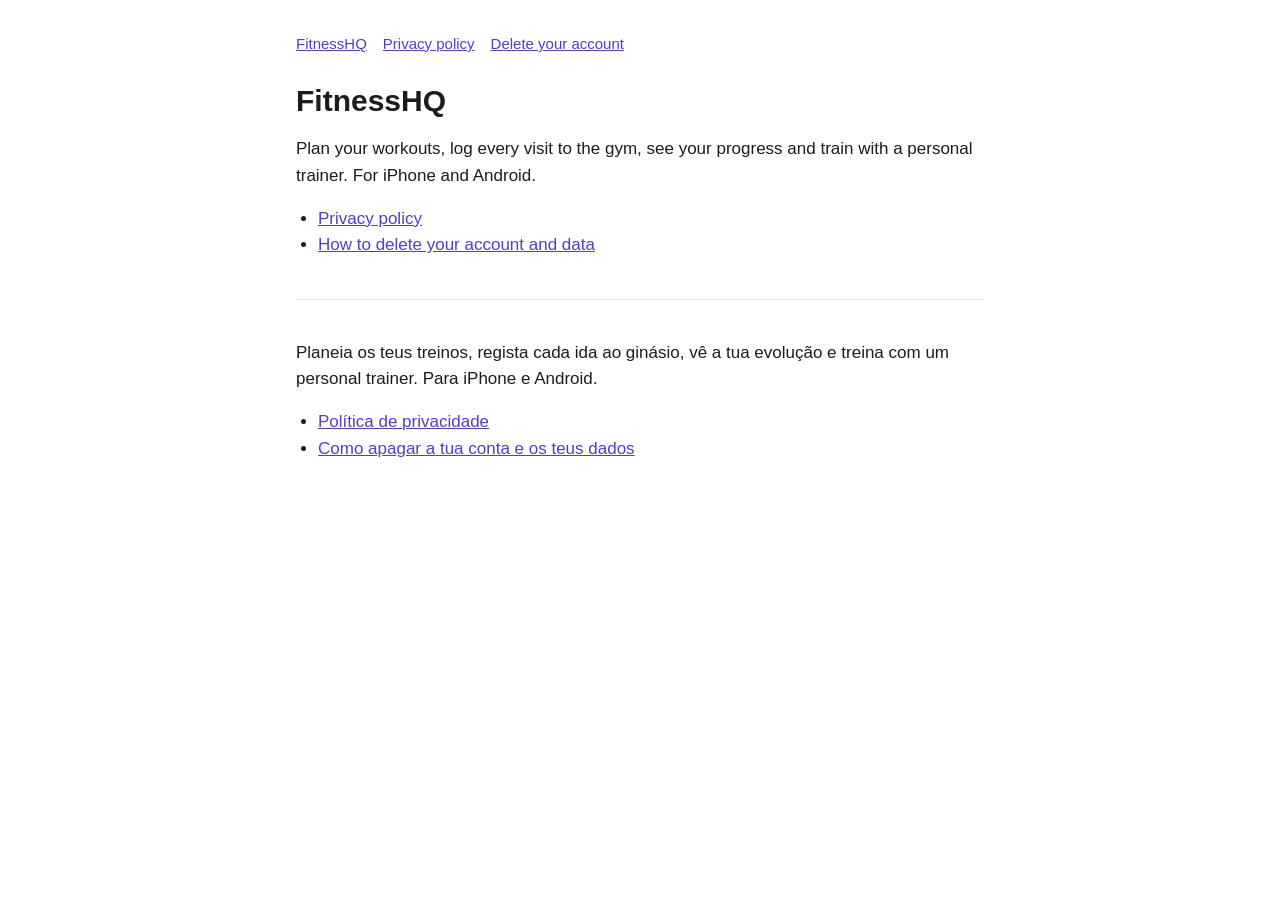
==== index.html @ e052d86b "FitnessHQ website: home, privacy policy, delete your account (en + pt-PT) Co-Authored-By: Claude Opu" ====
<!doctype html>
<html lang="en">
<head>
<meta charset="utf-8">
<meta name="viewport" content="width=device-width, initial-scale=1">
<title>FitnessHQ</title>
<link rel="stylesheet" href="style.css">
</head>
<body>
<main>
<nav><a href="./">FitnessHQ</a><a href="privacy.html">Privacy policy</a><a href="delete-account.html">Delete your account</a></nav>
<h1>FitnessHQ</h1>
<p>Plan your workouts, log every visit to the gym, see your progress and train with a personal trainer. For iPhone and Android.</p>
<ul>
<li><a href="privacy.html">Privacy policy</a></li>
<li><a href="delete-account.html">How to delete your account and data</a></li>
</ul>
<hr>
<p lang="pt-PT">Planeia os teus treinos, regista cada ida ao ginásio, vê a tua evolução e treina com um personal trainer. Para iPhone e Android.</p>
<ul lang="pt-PT">
<li><a href="privacy.html#pt">Política de privacidade</a></li>
<li><a href="delete-account.html#pt">Como apagar a tua conta e os teus dados</a></li>
</ul>
</main>
</body>
</html>
---- style.css ----
:root { --text: #1c1c1e; --muted: #5f5f66; --bg: #ffffff; --accent: #4f3fc8; --line: #e5e5ea; }
@media (prefers-color-scheme: dark) { :root { --text: #f2f2f7; --muted: #aeaeb2; --bg: #111114; --accent: #a99cff; --line: #2c2c2e; } }
* { box-sizing: border-box; }
body { margin: 0; background: var(--bg); color: var(--text); font: 17px/1.55 -apple-system, BlinkMacSystemFont, "Segoe UI", Roboto, sans-serif; }
main { max-width: 720px; margin: 0 auto; padding: 32px 16px 64px; }
h1 { font-size: 30px; line-height: 1.2; margin: 0 0 8px; }
h2 { font-size: 21px; margin: 32px 0 8px; }
h3 { font-size: 17px; margin: 20px 0 4px; }
p, li { color: var(--text); }
.muted { color: var(--muted); font-size: 15px; }
a { color: var(--accent); }
nav { display: flex; gap: 16px; flex-wrap: wrap; margin-bottom: 28px; font-size: 15px; }
hr { border: 0; border-top: 1px solid var(--line); margin: 40px 0; }
ul { padding-left: 22px; }
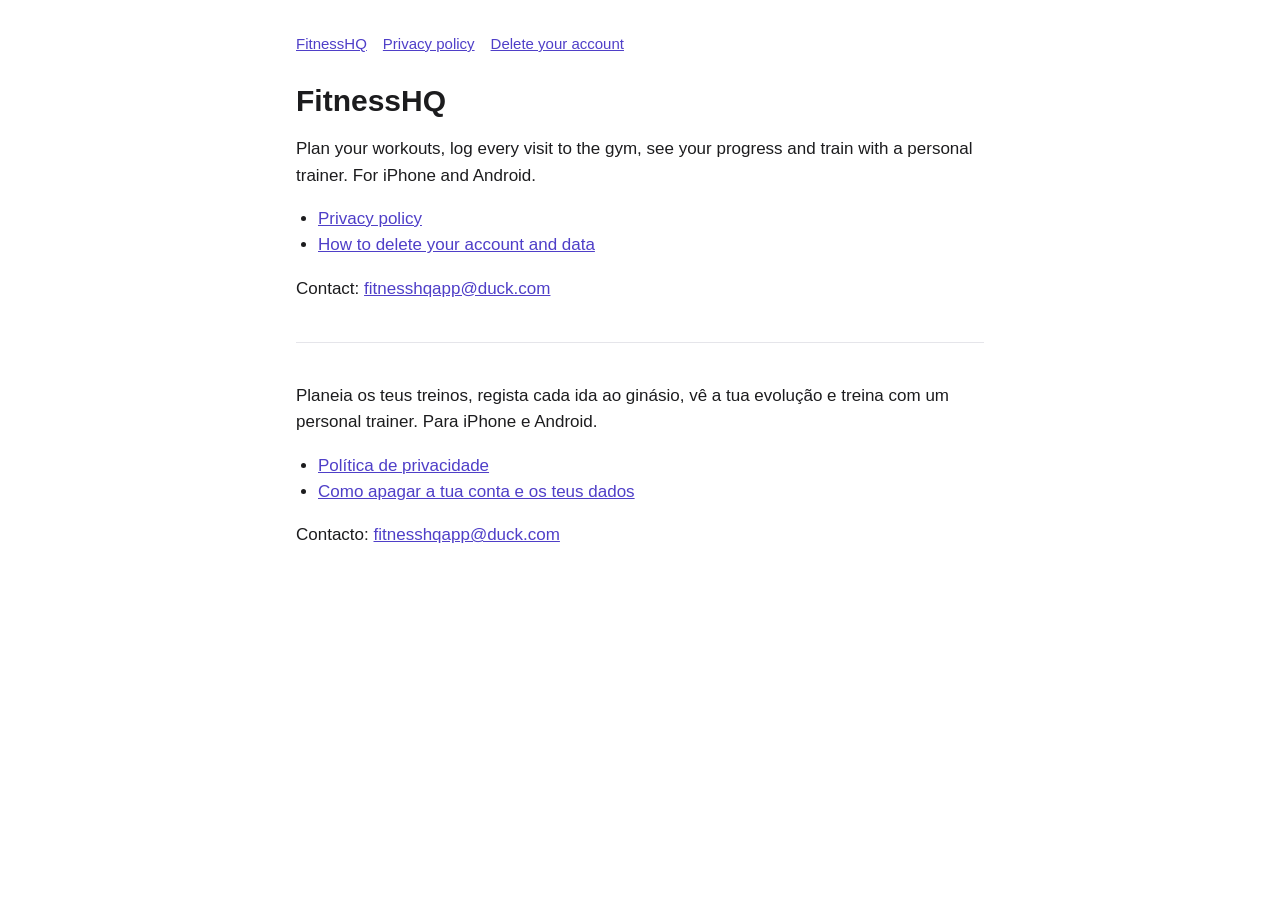
==== commit 65358cad: "Contact email: fitnesshqapp@duck.com on the home, privacy and delete-account pages" ====
--- a/index.html
+++ b/index.html
@@ -15,12 +15,14 @@
 <li><a href="privacy.html">Privacy policy</a></li>
 <li><a href="delete-account.html">How to delete your account and data</a></li>
 </ul>
+<p>Contact: <a href="mailto:fitnesshqapp@duck.com">fitnesshqapp@duck.com</a></p>
 <hr>
 <p lang="pt-PT">Planeia os teus treinos, regista cada ida ao ginásio, vê a tua evolução e treina com um personal trainer. Para iPhone e Android.</p>
 <ul lang="pt-PT">
 <li><a href="privacy.html#pt">Política de privacidade</a></li>
 <li><a href="delete-account.html#pt">Como apagar a tua conta e os teus dados</a></li>
 </ul>
+<p lang="pt-PT">Contacto: <a href="mailto:fitnesshqapp@duck.com">fitnesshqapp@duck.com</a></p>
 </main>
 </body>
 </html>
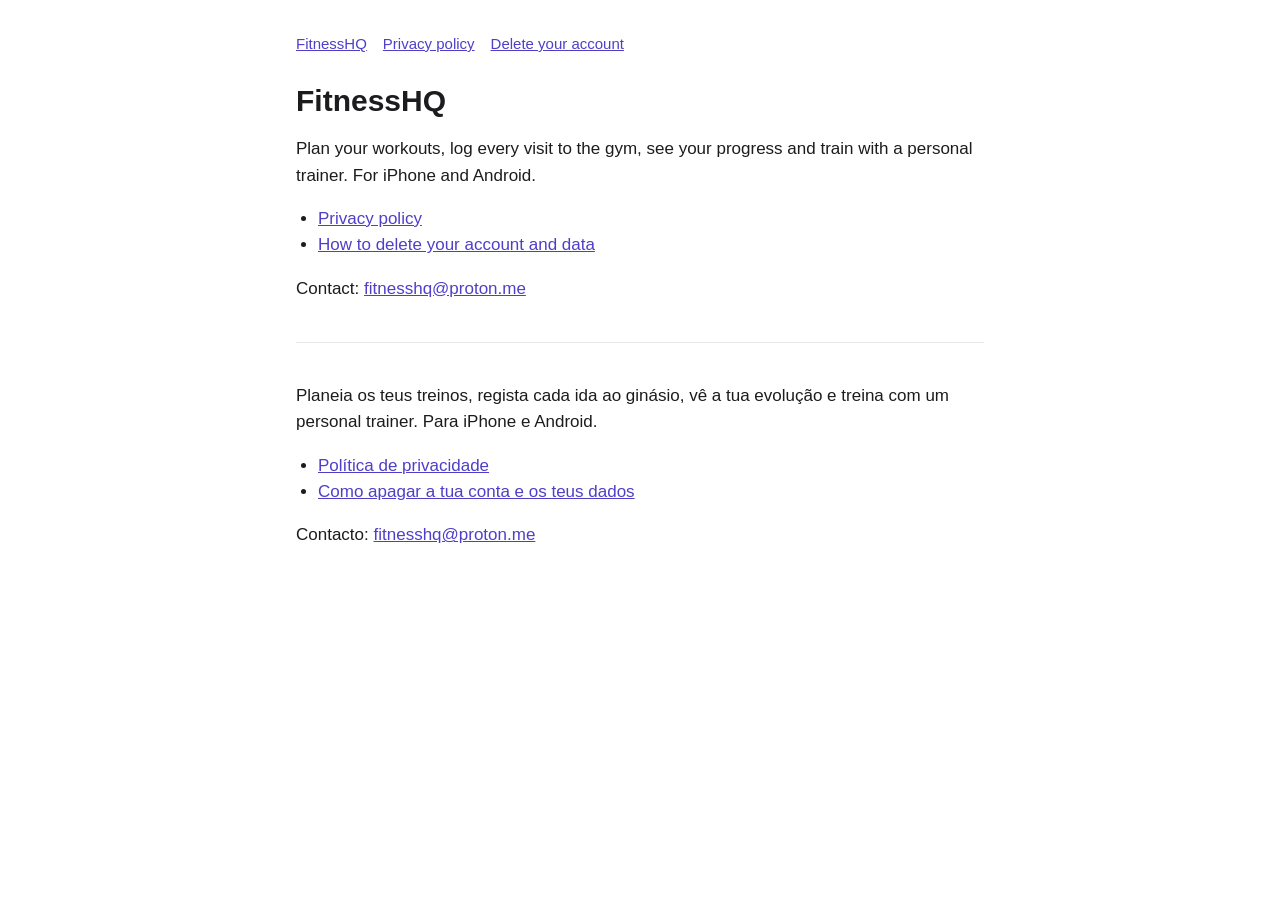
==== commit 80ab1400: "Contact email: fitnesshq@proton.me" ====
--- a/index.html
+++ b/index.html
@@ -15,14 +15,14 @@
 <li><a href="privacy.html">Privacy policy</a></li>
 <li><a href="delete-account.html">How to delete your account and data</a></li>
 </ul>
-<p>Contact: <a href="mailto:fitnesshqapp@duck.com">fitnesshqapp@duck.com</a></p>
+<p>Contact: <a href="mailto:fitnesshq@proton.me">fitnesshq@proton.me</a></p>
 <hr>
 <p lang="pt-PT">Planeia os teus treinos, regista cada ida ao ginásio, vê a tua evolução e treina com um personal trainer. Para iPhone e Android.</p>
 <ul lang="pt-PT">
 <li><a href="privacy.html#pt">Política de privacidade</a></li>
 <li><a href="delete-account.html#pt">Como apagar a tua conta e os teus dados</a></li>
 </ul>
-<p lang="pt-PT">Contacto: <a href="mailto:fitnesshqapp@duck.com">fitnesshqapp@duck.com</a></p>
+<p lang="pt-PT">Contacto: <a href="mailto:fitnesshq@proton.me">fitnesshq@proton.me</a></p>
 </main>
 </body>
 </html>
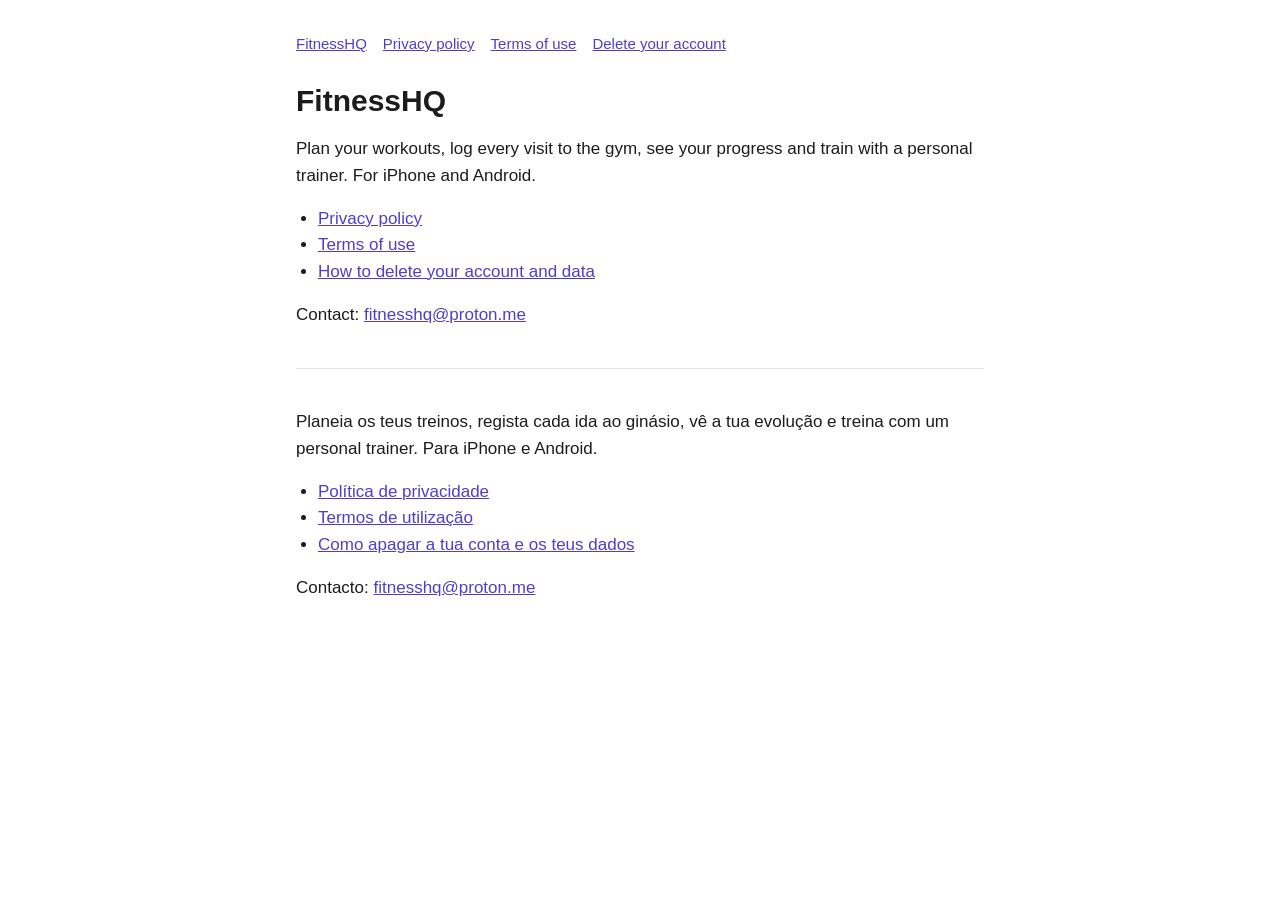
==== commit be631f43: "Terms of use (en + pt-PT), linked from every page; privacy policy: messages and their photos and vid" ====
--- a/index.html
+++ b/index.html
@@ -8,11 +8,12 @@
 </head>
 <body>
 <main>
-<nav><a href="./">FitnessHQ</a><a href="privacy.html">Privacy policy</a><a href="delete-account.html">Delete your account</a></nav>
+<nav><a href="./">FitnessHQ</a><a href="privacy.html">Privacy policy</a><a href="terms.html">Terms of use</a><a href="delete-account.html">Delete your account</a></nav>
 <h1>FitnessHQ</h1>
 <p>Plan your workouts, log every visit to the gym, see your progress and train with a personal trainer. For iPhone and Android.</p>
 <ul>
 <li><a href="privacy.html">Privacy policy</a></li>
+<li><a href="terms.html">Terms of use</a></li>
 <li><a href="delete-account.html">How to delete your account and data</a></li>
 </ul>
 <p>Contact: <a href="mailto:fitnesshq@proton.me">fitnesshq@proton.me</a></p>
@@ -20,6 +21,7 @@
 <p lang="pt-PT">Planeia os teus treinos, regista cada ida ao ginásio, vê a tua evolução e treina com um personal trainer. Para iPhone e Android.</p>
 <ul lang="pt-PT">
 <li><a href="privacy.html#pt">Política de privacidade</a></li>
+<li><a href="terms.html#pt">Termos de utilização</a></li>
 <li><a href="delete-account.html#pt">Como apagar a tua conta e os teus dados</a></li>
 </ul>
 <p lang="pt-PT">Contacto: <a href="mailto:fitnesshq@proton.me">fitnesshq@proton.me</a></p>
